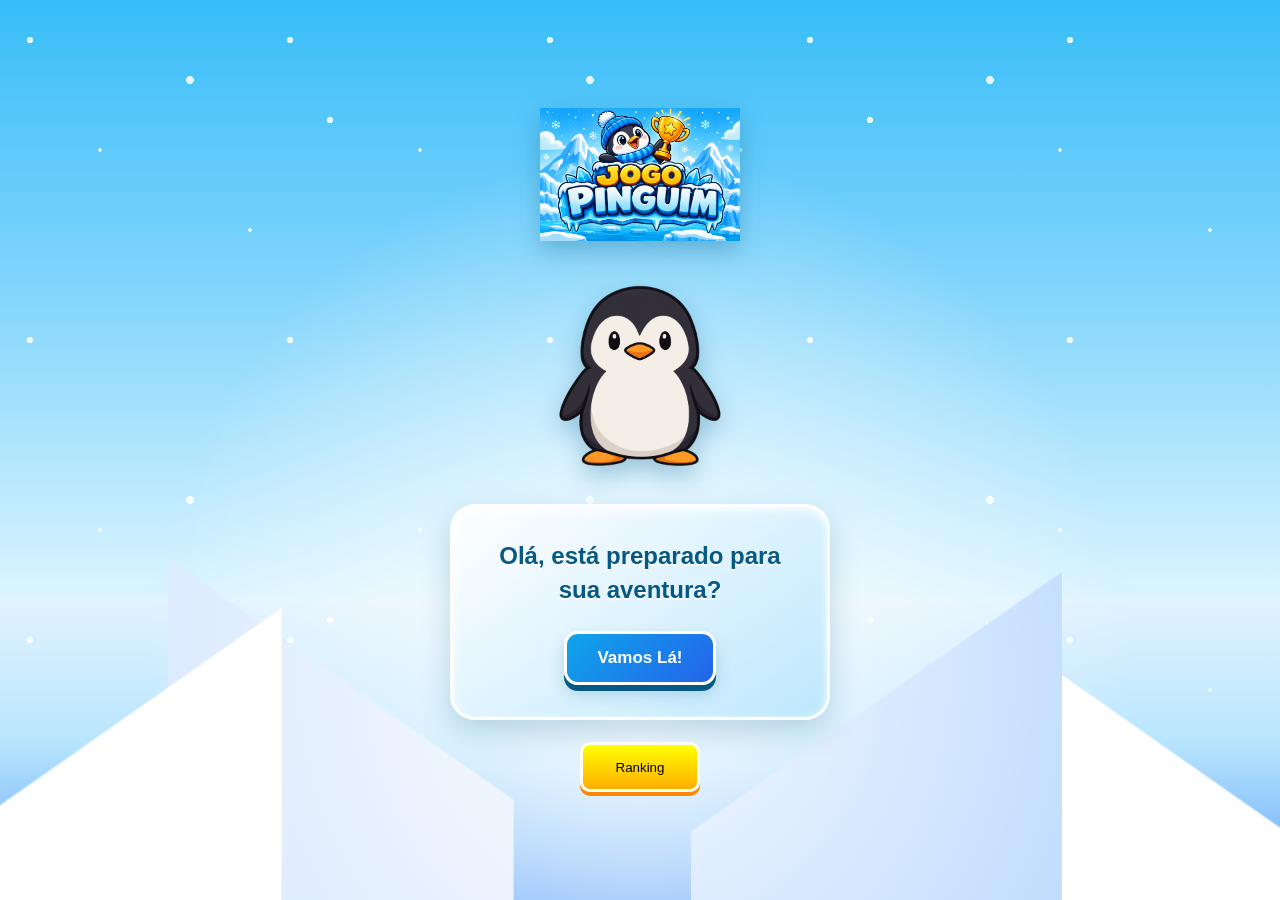
==== index.html @ 2c41fb97 "Nome do site" ====
<!DOCTYPE html>
<html>
    <head>
    <title>Jogasso Pinguinástico</title>
    <link rel="stylesheet" href="principal.css">
    <link rel="shortcut icon" href="imgs/favicon.png">
    <link rel="shortcut icon" href="imgs/Pinguim Espião_ Logo Gamer Neon.png">
    <link rel="stylesheet" href="index.css">
    <link rel="shortcut icon" href="imgs/Jogo Pinguim_ Aventura Gelada.png">
    <img src="imgs/Jogo Pinguim_ Aventura Gelada.png" alt="" id="img1">
</head>
    <body>
        <img src="imgs/pinguim.png" alt="" id="img1">
    <div id="caixinha">
            <h2>Olá, está preparado para sua aventura?</h2>
            <button id="inicio">Vamos Lá!</button>  
        </div>  
    </body>
</html>

        <div id="dificuldade">
            <h3>Escolha a dificuldade:</h3>
            <button id="facil">Fácil</button>
            <button id="normal">Normal</button>
            <button id="dificil">Difícil</button>
            <button id="impossivel">Impossível</button>
        </div>

        <button id="ranking">Ranking</button>
        <script src="https://code.jquery.com/jquery-3.7.1.min.js"></script>
        <script src = "index.js"></script>
    </body>
</html>
---- principal.css ----
/* =====================================
   JOGO PINGUIM - TEMA ANTÁRTIDA
   CSS PRINCIPAL
===================================== */

:root {
    --azul: #38bdf8;
    --azul-escuro: #075985;
    --azul-profundo: #0c4a6e;
    --gelo: #e0f2fe;
    --branco: #ffffff;

    --verde: #22c55e;
    --amarelo: #facc15;
    --laranja: #f97316;
    --rosa: #ec4899;

    --texto: #123047;
    --sombra: rgba(7, 89, 133, 0.22);
}


* {
    margin: 0;
    padding: 0;
    box-sizing: border-box;
}

html {
    min-height: 100%;
}

body {
    position: relative;
    isolation: isolate;

    min-height: 100vh;
    width: 100%;

    padding: 20px;
    overflow-x: hidden;

    display: flex;
    flex-direction: column;
    justify-content: center;
    align-items: center;
    gap: 22px;

    font-family: 'Trebuchet MS', Arial, sans-serif;
    color: var(--texto);

    background: linear-gradient(
        180deg,
        #38bdf8 0%,
        #7dd3fc 30%,
        #dff6ff 68%,
        #a5d8f5 100%
    );
}


body > * {
    position: relative;
    z-index: 1;
}


body::before {
    content: "";

    position: fixed;
    inset: 0;
    z-index: 0;

    pointer-events: none;

    background:
        radial-gradient(
            ellipse at 50% 75%,
            rgba(255, 255, 255, 0.85),
            transparent 55%
        ),

        linear-gradient(
            145deg,
            transparent 49%,
            #ffffff 49.5%
        ) 0% 100% / 22% 42% no-repeat,

        linear-gradient(
            215deg,
            transparent 49%,
            #dbeafe 49.5%
        ) 18% 100% / 27% 48% no-repeat,

        linear-gradient(
            145deg,
            transparent 49%,
            #bfdbfe 49.5%
        ) 76% 100% / 29% 43% no-repeat,

        linear-gradient(
            215deg,
            transparent 49%,
            #ffffff 49.5%
        ) 100% 100% / 23% 38% no-repeat,

        linear-gradient(
            180deg,
            transparent 66%,
            #e0f2fe 67%,
            #bae6fd 82%,
            #60a5fa 100%
        );

    background-repeat: no-repeat;

    animation: geleirasMovimento 18s ease-in-out infinite alternate;
}


body::after {
    content: "";

    position: fixed;
    inset: 0;
    z-index: 0;

    pointer-events: none;
    opacity: 0.85;

    background-image:
        radial-gradient(
            3px 3px at 30px 40px,
            white 99%,
            transparent
        ),

        radial-gradient(
            2px 2px at 100px 150px,
            white 99%,
            transparent
        ),

        radial-gradient(
            4px 4px at 190px 80px,
            white 99%,
            transparent
        ),

        radial-gradient(
            2px 2px at 250px 230px,
            white 99%,
            transparent
        ),

        radial-gradient(
            3px 3px at 330px 120px,
            white 99%,
            transparent
        );

    background-size:
        260px 300px,
        320px 380px,
        400px 420px,
        480px 460px,
        540px 500px;

    background-repeat: repeat;

    animation: neveCaindo 10s linear infinite;
}

#img1 {
    display: block;

    width: 200px;
    max-width: 80%;
    height: auto;

    filter: drop-shadow(
        0 10px 12px rgba(7, 89, 133, 0.3)
    );

    animation:
        pinguimEntrada 0.9s ease both,
        pinguimFlutuar 3s ease-in-out 0.9s infinite;

    transition: filter 0.3s ease;
}

#img1:hover {
    filter: drop-shadow(
        0 0 20px rgba(255, 255, 255, 0.95)
    );
}



#caixinha {
    width: 380px;
    max-width: 100%;

    padding: 32px;

    text-align: center;

    background: linear-gradient(
        145deg,
        rgba(255, 255, 255, 0.97),
        rgba(186, 230, 253, 0.94)
    );

    border: 3px solid rgba(255, 255, 255, 0.95);
    border-radius: 25px;

    box-shadow:
        0 12px 30px var(--sombra),
        inset 0 3px 8px rgba(255, 255, 255, 0.9);

    animation: painelEntrada 0.8s ease both;
}

#caixinha h2 {
    color: var(--azul-escuro);

    font-size: clamp(19px, 4vw, 24px);
    line-height: 1.4;

    margin-bottom: 25px;

    text-shadow: 0 2px 0 white;
}


#inicio {
    display: inline-block;

    width: auto;
    padding: 14px 30px;

    color: white;
    font-family: inherit;
    font-size: 17px;
    font-weight: bold;

    cursor: pointer;

    background: linear-gradient(
        135deg,
        #0ea5e9,
        #2563eb
    );

    border: 3px solid white;
    border-radius: 14px;

    box-shadow:
        0 6px 0 #075985,
        0 9px 16px rgba(7, 89, 133, 0.2);

    transition:
        transform 0.25s ease,
        box-shadow 0.25s ease,
        filter 0.25s ease;
}

#inicio:hover {
    transform: translateY(-4px) scale(1.04);

    filter: brightness(1.1);

    box-shadow:
        0 10px 0 #075985,
        0 14px 22px rgba(7, 89, 133, 0.3);
}

#inicio:active {
    transform: translateY(3px);

    box-shadow:
        0 2px 0 #075985;
}

#dificuldade {
    display: none;

    flex-direction: column;
    align-items: center;
    gap: 12px;

    width: 380px;
    max-width: 100%;

    padding: 25px;

    text-align: center;

    background: linear-gradient(
        145deg,
        rgba(255, 255, 255, 0.97),
        rgba(186, 230, 253, 0.94)
    );

    border: 3px solid white;
    border-radius: 24px;

    box-shadow:
        0 12px 30px var(--sombra),
        inset 0 3px 8px rgba(255, 255, 255, 0.8);

    animation: painelEntrada 0.45s ease both;
}


#dificuldade[style*="display: block"] {
    display: flex !important;
}

#dificuldade h3 {
    color: var(--azul-escuro);

    font-size: 21px;

    margin-bottom: 8px;
}


#dificuldade button {
    width: 100%;

    padding: 13px 18px;

    color: white;

    font-family: inherit;
    font-size: 16px;
    font-weight: bold;

    cursor: pointer;

    border: 3px solid rgba(255, 255, 255, 0.95);
    border-radius: 13px;

    box-shadow:
        0 5px 0 rgba(7, 89, 133, 0.25);

    transition:
        transform 0.25s ease,
        box-shadow 0.25s ease,
        filter 0.25s ease;
}


#dificuldade button:hover {
    transform: translateY(-4px) scale(1.03);

    filter: brightness(1.1);

    box-shadow:
        0 8px 0 rgba(7, 89, 133, 0.25),
        0 10px 15px rgba(7, 89, 133, 0.15);
}



#dificuldade button:active {
    transform: translateY(2px);

    box-shadow:
        0 2px 0 rgba(7, 89, 133, 0.25);
}



#dificuldade #facil {
    background: linear-gradient(
        135deg,
        #22c55e,
        #16a34a
    );
}



#dificuldade #normal {
    color: #493600;

    background: linear-gradient(
        135deg,
        #facc15,
        #f59e0b
    );
}


#dificuldade #dificil {
    background: linear-gradient(
        135deg,
        #fb923c,
        #ea580c
    );
}



#dificuldade #impossivel {
    background: linear-gradient(
        135deg,
        #f472b6,
        #db2777
    );
}



button:focus-visible {
    outline: 4px solid var(--amarelo);
    outline-offset: 4px;
}


@keyframes geleirasMovimento {
    from {
        background-position:
            0% 100%,
            0% 100%,
            18% 100%,
            76% 100%,
            100% 100%,
            0 0;
    }

    to {
        background-position:
            0% 100%,
            3% 100%,
            16% 100%,
            73% 100%,
            97% 100%,
            0 0;
    }
}

@keyframes neveCaindo {
    from {
        background-position:
            0 0,
            0 0,
            0 0,
            0 0,
            0 0;
    }

    to {
        background-position:
            0 300px,
            0 380px,
            0 420px,
            0 460px,
            0 500px;
    }
}

@keyframes painelEntrada {
    from {
        opacity: 0;
        transform: translateY(20px) scale(0.97);
    }

    to {
        opacity: 1;
        transform: translateY(0) scale(1);
    }
}

@keyframes pinguimEntrada {
    from {
        opacity: 0;
        transform: translateY(-20px) scale(0.9);
    }

    to {
        opacity: 1;
        transform: translateY(0) scale(1);
    }
}

@keyframes pinguimFlutuar {
    0%, 100% {
        transform: translateY(0);
    }

    50% {
        transform: translateY(-8px);
    }
}



@media (max-width: 768px) {
    #img1 {
        width: 175px;
    }

    #caixinha,
    #dificuldade {
        width: 340px;
    }
}

@media (max-width: 600px) {
    body {
        padding: 15px;
        gap: 16px;
    }

    #img1 {
        width: 145px;
    }

    #caixinha,
    #dificuldade {
        width: 100%;
        max-width: 360px;

        padding: 22px;
    }

    #inicio {
        width: 100%;
    }

    #dificuldade button {
        padding: 14px;
    }
}


@media (max-width: 350px) {
    body {
        padding: 10px;
    }

    #img1 {
        width: 120px;
    }

    #caixinha,
    #dificuldade {
        padding: 17px;
    }

    #dificuldade h3 {
        font-size: 18px;
    }
}


@media (prefers-reduced-motion: reduce) {
    *,
    *::before,
    *::after {
        animation: none !important;
        transition: none !important;
        scroll-behavior: auto !important;
    }
}
---- index.css ----
/* =====================================
   JOGO PINGUIM - TEMA ANTÁRTIDA
   CSS PRINCIPAL
===================================== */

:root {
    --azul: #38bdf8;
    --azul-escuro: #075985;
    --azul-profundo: #0c4a6e;
    --gelo: #e0f2fe;
    --branco: #ffffff;

    --verde: #22c55e;
    --amarelo: #facc15;
    --laranja: #f97316;
    --rosa: #ec4899;

    --texto: #123047;
    --sombra: rgba(7, 89, 133, 0.22);
}


* {
    margin: 0;
    padding: 0;
    box-sizing: border-box;
}

html {
    min-height: 100%;
}

body {
    position: relative;
    isolation: isolate;

    min-height: 100vh;
    width: 100%;

    padding: 20px;
    overflow-x: hidden;

    display: flex;
    flex-direction: column;
    justify-content: center;
    align-items: center;
    gap: 22px;

    font-family: 'Trebuchet MS', Arial, sans-serif;
    color: var(--texto);

    background: linear-gradient(
        180deg,
        #38bdf8 0%,
        #7dd3fc 30%,
        #dff6ff 68%,
        #a5d8f5 100%
    );
}


body > * {
    position: relative;
    z-index: 1;
}


body::before {
    content: "";

    position: fixed;
    inset: 0;
    z-index: 0;

    pointer-events: none;

    background:
        radial-gradient(
            ellipse at 50% 75%,
            rgba(255, 255, 255, 0.85),
            transparent 55%
        ),

        linear-gradient(
            145deg,
            transparent 49%,
            #ffffff 49.5%
        ) 0% 100% / 22% 42% no-repeat,

        linear-gradient(
            215deg,
            transparent 49%,
            #dbeafe 49.5%
        ) 18% 100% / 27% 48% no-repeat,

        linear-gradient(
            145deg,
            transparent 49%,
            #bfdbfe 49.5%
        ) 76% 100% / 29% 43% no-repeat,

        linear-gradient(
            215deg,
            transparent 49%,
            #ffffff 49.5%
        ) 100% 100% / 23% 38% no-repeat,

        linear-gradient(
            180deg,
            transparent 66%,
            #e0f2fe 67%,
            #bae6fd 82%,
            #60a5fa 100%
        );

    background-repeat: no-repeat;

    animation: geleirasMovimento 18s ease-in-out infinite alternate;
}


body::after {
    content: "";

    position: fixed;
    inset: 0;
    z-index: 0;

    pointer-events: none;
    opacity: 0.85;

    background-image:
        radial-gradient(
            3px 3px at 30px 40px,
            white 99%,
            transparent
        ),

        radial-gradient(
            2px 2px at 100px 150px,
            white 99%,
            transparent
        ),

        radial-gradient(
            4px 4px at 190px 80px,
            white 99%,
            transparent
        ),

        radial-gradient(
            2px 2px at 250px 230px,
            white 99%,
            transparent
        ),

        radial-gradient(
            3px 3px at 330px 120px,
            white 99%,
            transparent
        );

    background-size:
        260px 300px,
        320px 380px,
        400px 420px,
        480px 460px,
        540px 500px;

    background-repeat: repeat;

    animation: neveCaindo 10s linear infinite;
}

#img1 {
    display: block;

    width: 200px;
    max-width: 80%;
    height: auto;

    filter: drop-shadow(
        0 10px 12px rgba(7, 89, 133, 0.3)
    );

    animation:
        pinguimEntrada 0.9s ease both,
        pinguimFlutuar 3s ease-in-out 0.9s infinite;

    transition: filter 0.3s ease;
}

#img1:hover {
    filter: drop-shadow(
        0 0 20px rgba(255, 255, 255, 0.95)
    );
}



#caixinha {
    width: 380px;
    max-width: 100%;

    padding: 32px;

    text-align: center;

    background: linear-gradient(
        145deg,
        rgba(255, 255, 255, 0.97),
        rgba(186, 230, 253, 0.94)
    );

    border: 3px solid rgba(255, 255, 255, 0.95);
    border-radius: 25px;

    box-shadow:
        0 12px 30px var(--sombra),
        inset 0 3px 8px rgba(255, 255, 255, 0.9);

    animation: painelEntrada 0.8s ease both;
}

#caixinha h2 {
    color: var(--azul-escuro);

    font-size: clamp(19px, 4vw, 24px);
    line-height: 1.4;

    margin-bottom: 25px;

    text-shadow: 0 2px 0 white;
}


#inicio {
    display: inline-block;

    width: auto;
    padding: 14px 30px;

    color: white;
    font-family: inherit;
    font-size: 17px;
    font-weight: bold;

    cursor: pointer;

    background: linear-gradient(
        135deg,
        #0ea5e9,
        #2563eb
    );

    border: 3px solid white;
    border-radius: 14px;

    box-shadow:
        0 6px 0 #075985,
        0 9px 16px rgba(7, 89, 133, 0.2);

    transition:
        transform 0.25s ease,
        box-shadow 0.25s ease,
        filter 0.25s ease;
}

#inicio:hover {
    transform: translateY(-4px) scale(1.04);

    filter: brightness(1.1);

    box-shadow:
        0 10px 0 #075985,
        0 14px 22px rgba(7, 89, 133, 0.3);
}

#inicio:active {
    transform: translateY(3px);

    box-shadow:
        0 2px 0 #075985;
}

#dificuldade {
    display: none;

    flex-direction: column;
    align-items: center;
    gap: 12px;

    width: 380px;
    max-width: 100%;

    padding: 25px;

    text-align: center;

    background: linear-gradient(
        145deg,
        rgba(255, 255, 255, 0.97),
        rgba(186, 230, 253, 0.94)
    );

    border: 3px solid white;
    border-radius: 24px;

    box-shadow:
        0 12px 30px var(--sombra),
        inset 0 3px 8px rgba(255, 255, 255, 0.8);

    animation: painelEntrada 0.45s ease both;
}


#dificuldade[style*="display: block"] {
    display: flex !important;
}

#dificuldade h3 {
    color: var(--azul-escuro);

    font-size: 21px;

    margin-bottom: 8px;
}


#dificuldade button {
    width: 100%;

    padding: 13px 18px;

    color: white;

    font-family: inherit;
    font-size: 16px;
    font-weight: bold;

    cursor: pointer;

    border: 3px solid rgba(255, 255, 255, 0.95);
    border-radius: 13px;

    box-shadow:
        0 5px 0 rgba(7, 89, 133, 0.25);

    transition:
        transform 0.25s ease,
        box-shadow 0.25s ease,
        filter 0.25s ease;
}


#dificuldade button:hover {
    transform: translateY(-4px) scale(1.03);

    filter: brightness(1.1);

    box-shadow:
        0 8px 0 rgba(7, 89, 133, 0.25),
        0 10px 15px rgba(7, 89, 133, 0.15);
}



#dificuldade button:active {
    transform: translateY(2px);

    box-shadow:
        0 2px 0 rgba(7, 89, 133, 0.25);
}



#dificuldade #facil {
    background: linear-gradient(
        135deg,
        #22c55e,
        #16a34a
    );
}



#dificuldade #normal {
    color: #493600;

    background: linear-gradient(
        135deg,
        #facc15,
        #f59e0b
    );
}


#dificuldade #dificil {
    background: linear-gradient(
        135deg,
        #fb923c,
        #ea580c
    );
}



#dificuldade #impossivel {
    background: linear-gradient(
        135deg,
        #e70e0e,
        #1d0101
    );
}



button:focus-visible {
    outline: 4px solid var(--amarelo);
    outline-offset: 4px;
}

#ranking {
    background:linear-gradient(yellow, rgb(255, 174, 0));
    width: 120px;
    height: 50px;
    padding: 8px 10px;
    cursor: pointer;
    border: 3px solid rgba(255, 255, 255, 0.95);
    border-radius: 10px;
    box-shadow:
        0 4px 0 rgb(255, 136, 0);
    transition:
        transform 0.25s ease,
        box-shadow 0.25s ease,
        filter 0.25s ease;
}

#ranking:hover {
    transform: translateY(-4px) scale(1.03);
    filter: brightness(1.1);
    box-shadow:
        0 6px 0 rgba(255, 136, 0),
        0 8px 15px rgba(255, 136, 100);

}
@keyframes geleirasMovimento {
    from {
        background-position:
            0% 100%,
            0% 100%,
            18% 100%,
            76% 100%,
            100% 100%,
            0 0;
    }

    to {
        background-position:
            0% 100%,
            3% 100%,
            16% 100%,
            73% 100%,
            97% 100%,
            0 0;
    }
}

@keyframes neveCaindo {
    from {
        background-position:
            0 0,
            0 0,
            0 0,
            0 0,
            0 0;
    }

    to {
        background-position:
            0 300px,
            0 380px,
            0 420px,
            0 460px,
            0 500px;
    }
}

@keyframes painelEntrada {
    from {
        opacity: 0;
        transform: translateY(20px) scale(0.97);
    }

    to {
        opacity: 1;
        transform: translateY(0) scale(1);
    }
}

@keyframes pinguimEntrada {
    from {
        opacity: 0;
        transform: translateY(-20px) scale(0.9);
    }

    to {
        opacity: 1;
        transform: translateY(0) scale(1);
    }
}

@keyframes pinguimFlutuar {
    0%, 100% {
        transform: translateY(0);
    }

    50% {
        transform: translateY(-8px);
    }
}



@media (max-width: 768px) {
    #img1 {
        width: 175px;
    }

    #caixinha,
    #dificuldade {
        width: 340px;
    }
}

@media (max-width: 600px) {
    body {
        padding: 15px;
        gap: 16px;
    }

    #img1 {
        width: 145px;
    }

    #caixinha,
    #dificuldade {
        width: 100%;
        max-width: 360px;

        padding: 22px;
    }

    #inicio {
        width: 100%;
    }

    #dificuldade button {
        padding: 14px;
    }
}


@media (max-width: 350px) {
    body {
        padding: 10px;
    }

    #img1 {
        width: 120px;
    }

    #caixinha,
    #dificuldade {
        padding: 17px;
    }

    #dificuldade h3 {
        font-size: 18px;
    }
}


@media (prefers-reduced-motion: reduce) {
    *,
    *::before,
    *::after {
        animation: none !important;
        transition: none !important;
        scroll-behavior: auto !important;
    }
}
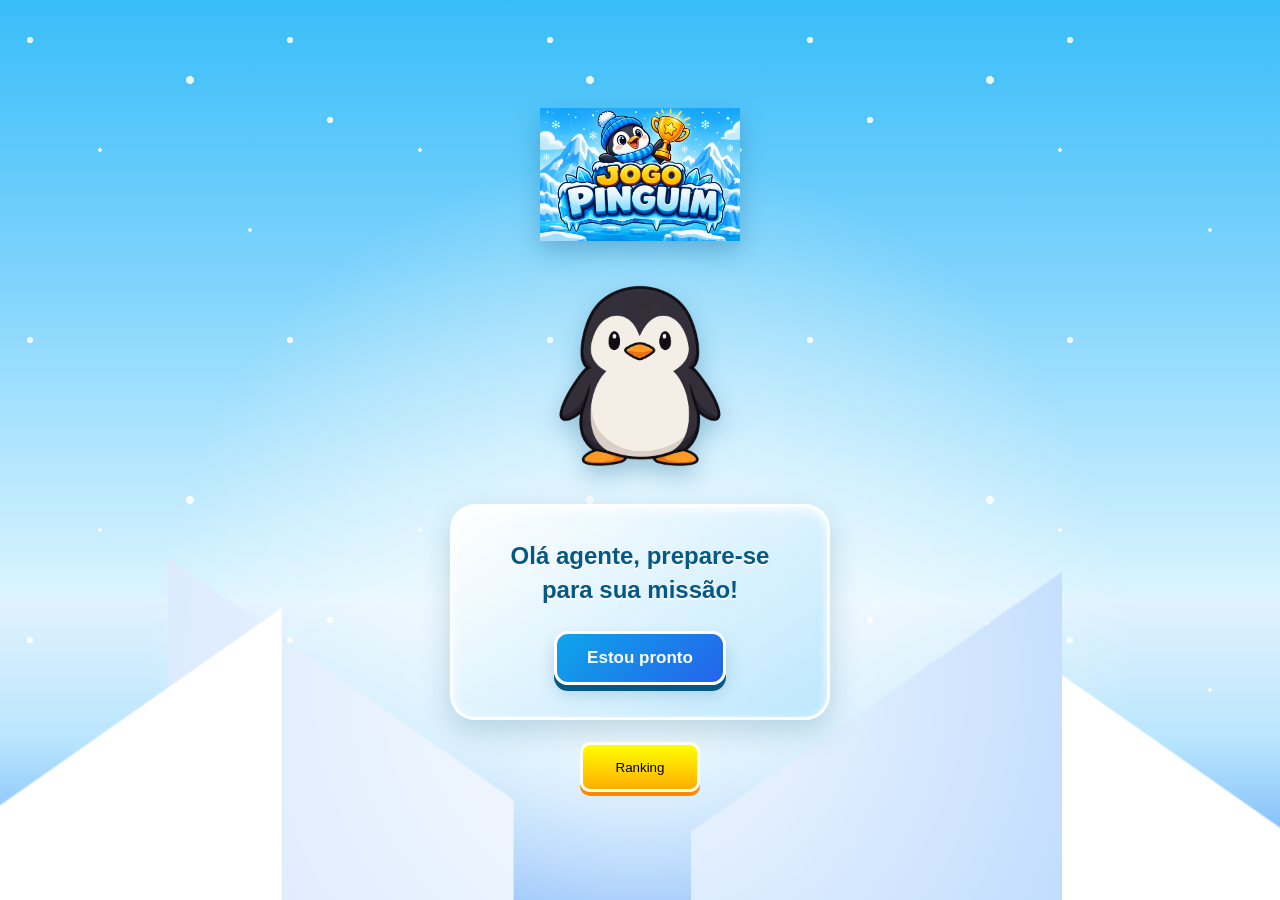
==== commit 3b2030f2: "deixando mais espionistico" ====
--- a/index.html
+++ b/index.html
@@ -1,7 +1,7 @@
 <!DOCTYPE html>
 <html>
     <head>
-    <title>Jogasso Pinguinástico</title>
+    <title>Quiz Pinguinístico</title>
     <link rel="stylesheet" href="principal.css">
     <link rel="shortcut icon" href="imgs/favicon.png">
     <link rel="shortcut icon" href="imgs/Pinguim Espião_ Logo Gamer Neon.png">
@@ -12,14 +12,13 @@
     <body>
         <img src="imgs/pinguim.png" alt="" id="img1">
     <div id="caixinha">
-            <h2>Olá, está preparado para sua aventura?</h2>
-            <button id="inicio">Vamos Lá!</button>  
+            <h2>Olá agente, prepare-se para sua missão!</h2>
+            <button id="inicio">Estou pronto</button>  
         </div>  
     </body>
 </html>
-
         <div id="dificuldade">
-            <h3>Escolha a dificuldade:</h3>
+            <h3>Escolha o Nível da Missão:</h3>
             <button id="facil">Fácil</button>
             <button id="normal">Normal</button>
             <button id="dificil">Difícil</button>
@@ -27,7 +26,6 @@
         </div>
 
         <button id="ranking">Ranking</button>
-        <script src="https://code.jquery.com/jquery-3.7.1.min.js"></script>
         <script src = "index.js"></script>
     </body>
 </html> 
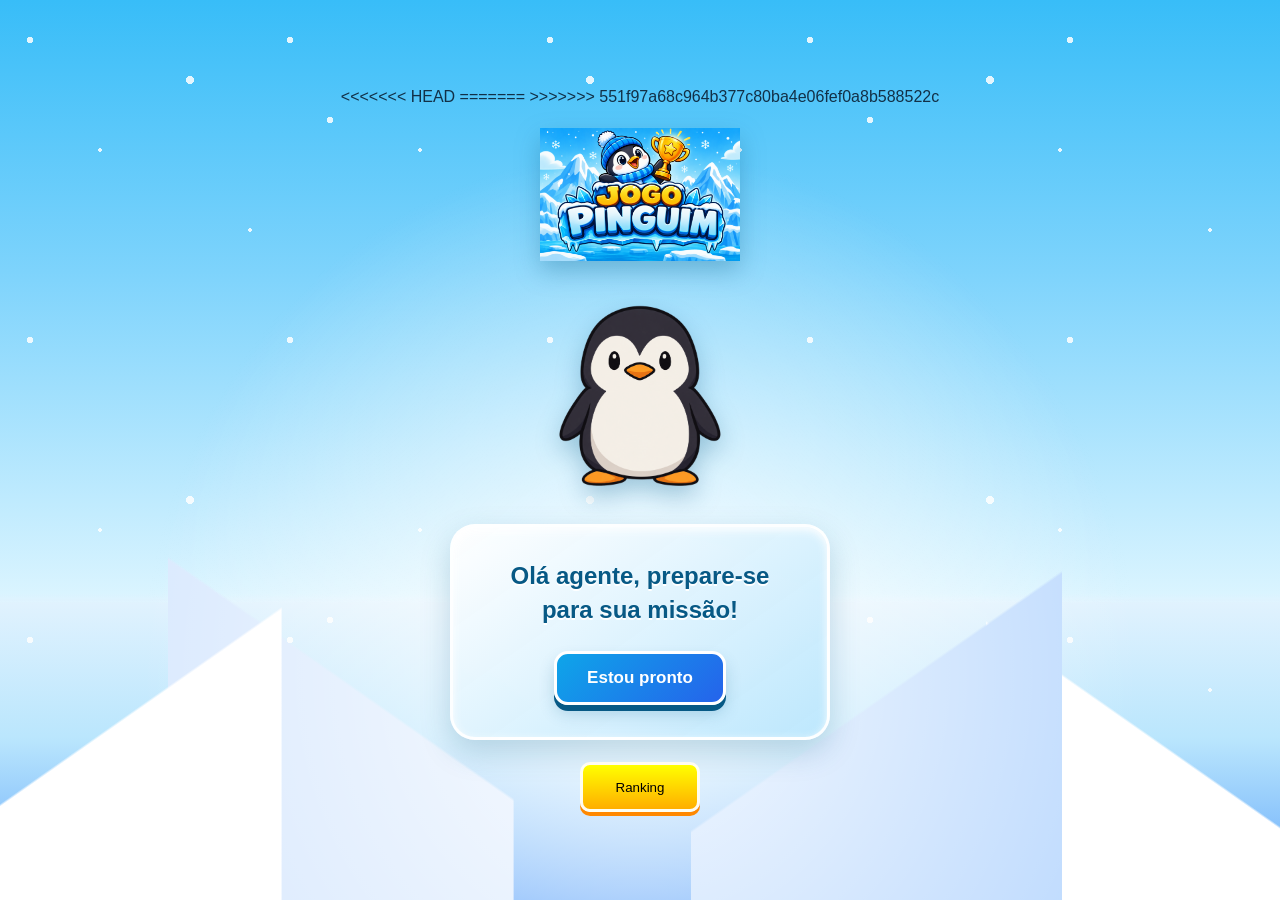
==== commit 58c6102a: "espionisticando" ====
--- a/index.html
+++ b/index.html
@@ -1,7 +1,11 @@
 <!DOCTYPE html>
 <html>
     <head>
+<<<<<<< HEAD
     <title>Quiz Pinguinístico</title>
+=======
+    <title>Jogasso Pinguinástico</title>
+>>>>>>> 551f97a68c964b377c80ba4e06fef0a8b588522c
     <link rel="stylesheet" href="principal.css">
     <link rel="shortcut icon" href="imgs/favicon.png">
     <link rel="shortcut icon" href="imgs/Pinguim Espião_ Logo Gamer Neon.png">
@@ -17,6 +21,7 @@
         </div>  
     </body>
 </html>
+
         <div id="dificuldade">
             <h3>Escolha o Nível da Missão:</h3>
             <button id="facil">Fácil</button>
@@ -26,6 +31,7 @@
         </div>
 
         <button id="ranking">Ranking</button>
+        <script src="https://code.jquery.com/jquery-3.7.1.min.js"></script>
         <script src = "index.js"></script>
     </body>
 </html> 
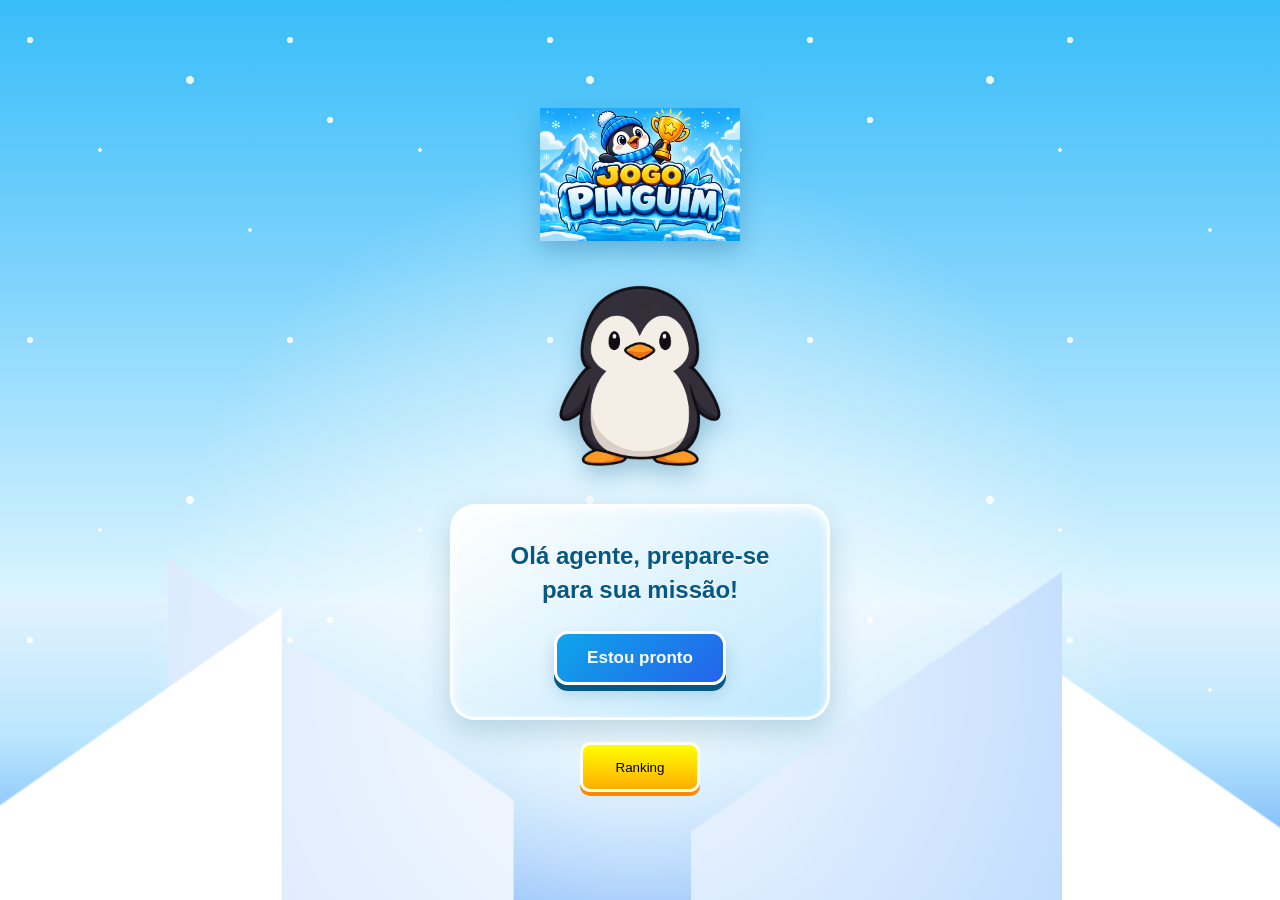
==== commit 18118fae: "pequeno erro" ====
--- a/index.html
+++ b/index.html
@@ -1,11 +1,7 @@
 <!DOCTYPE html>
 <html>
     <head>
-<<<<<<< HEAD
-    <title>Quiz Pinguinístico</title>
-=======
     <title>Jogasso Pinguinástico</title>
->>>>>>> 551f97a68c964b377c80ba4e06fef0a8b588522c
     <link rel="stylesheet" href="principal.css">
     <link rel="shortcut icon" href="imgs/favicon.png">
     <link rel="shortcut icon" href="imgs/Pinguim Espião_ Logo Gamer Neon.png">
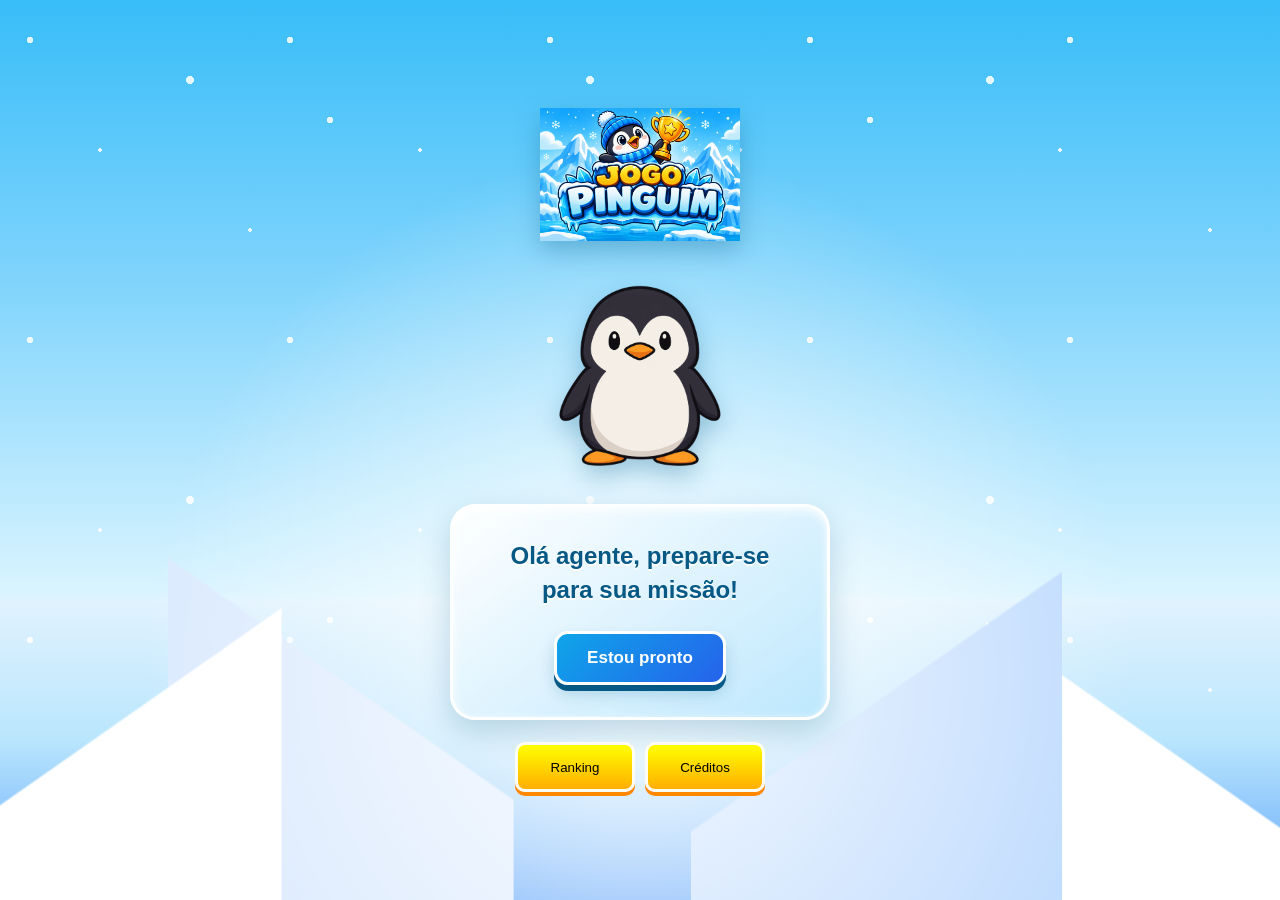
==== commit 862e502f: "Colocando o botão para o creditos.html no index.html" ====
--- a/index.html
+++ b/index.html
@@ -1,6 +1,6 @@
 <!DOCTYPE html>
 <html>
-    <head>
+<head>
     <title>Jogasso Pinguinástico</title>
     <link rel="stylesheet" href="principal.css">
     <link rel="shortcut icon" href="imgs/favicon.png">
@@ -15,18 +15,20 @@
             <h2>Olá agente, prepare-se para sua missão!</h2>
             <button id="inicio">Estou pronto</button>  
         </div>  
-    </body>
-</html>
 
-        <div id="dificuldade">
-            <h3>Escolha o Nível da Missão:</h3>
-            <button id="facil">Fácil</button>
-            <button id="normal">Normal</button>
-            <button id="dificil">Difícil</button>
-            <button id="impossivel">Impossível</button>
+    <div id="dificuldade">
+        <h3>Escolha o Nível da Missão:</h3>
+        <button id="facil">Fácil</button>
+        <button id="normal">Normal</button>
+        <button id="dificil">Difícil</button>
+        <button id="impossivel">Impossível</button>
+    </div>
+
+        <div style="display: flex; gap: 10px;">
+            <button id="ranking">Ranking</button>
+            <button id="creditos">Créditos</button>
         </div>
 
-        <button id="ranking">Ranking</button>
         <script src="https://code.jquery.com/jquery-3.7.1.min.js"></script>
         <script src = "index.js"></script>
     </body>
--- a/index.css
+++ b/index.css
@@ -421,7 +421,7 @@
     outline-offset: 4px;
 }
 
-#ranking {
+#ranking, #creditos {
     background:linear-gradient(yellow, rgb(255, 174, 0));
     width: 120px;
     height: 50px;
@@ -590,4 +590,4 @@
         transition: none !important;
         scroll-behavior: auto !important;
     }
-}
+}
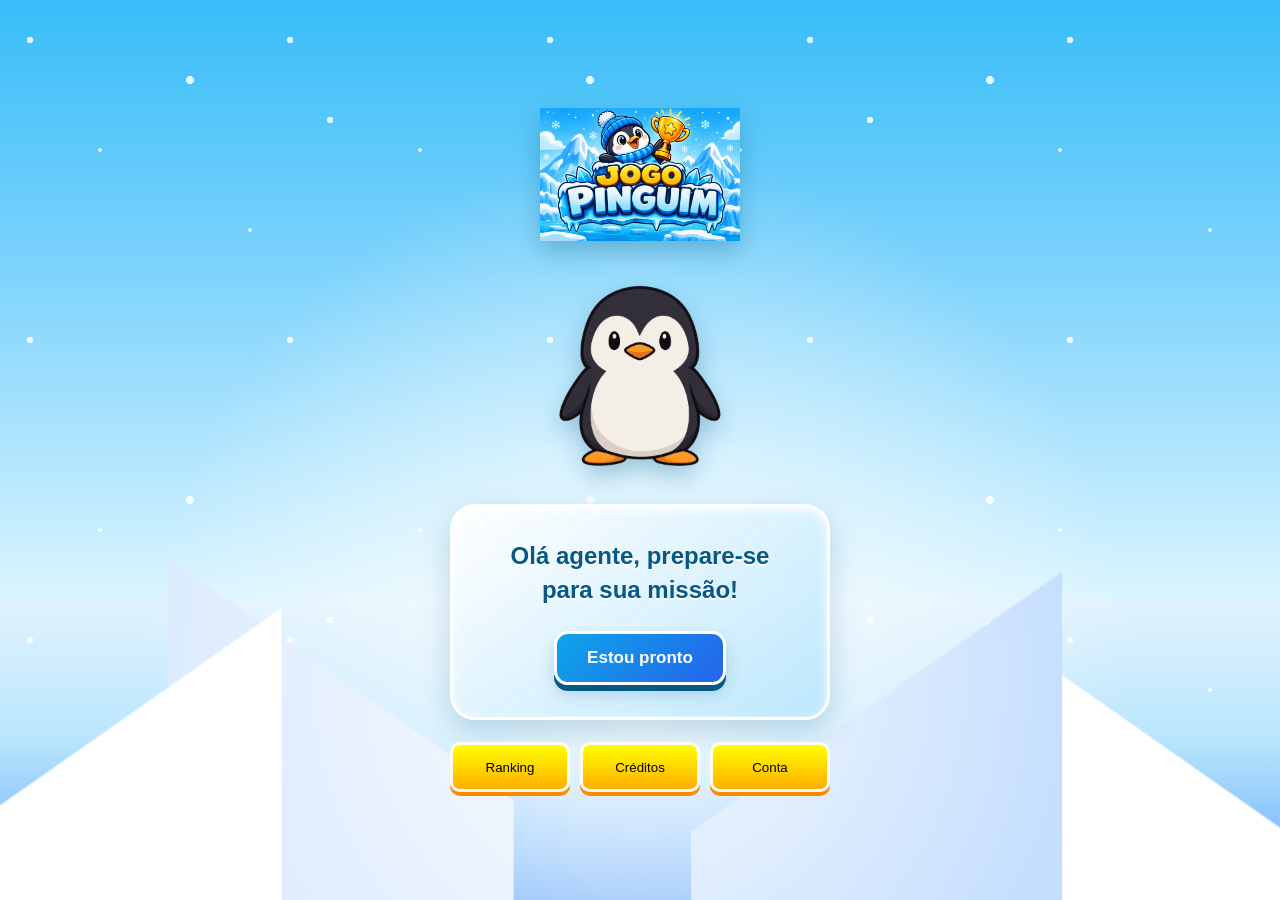
==== commit e7f1b0e4: "Criação do botão Login e Fluxo entre index.html e login.html" ====
--- a/index.html
+++ b/index.html
@@ -27,6 +27,7 @@
         <div style="display: flex; gap: 10px;">
             <button id="ranking">Ranking</button>
             <button id="creditos">Créditos</button>
+            <button id="conta">Conta</button>
         </div>
 
         <script src="https://code.jquery.com/jquery-3.7.1.min.js"></script>
--- a/index.css
+++ b/index.css
@@ -421,7 +421,7 @@
     outline-offset: 4px;
 }
 
-#ranking, #creditos {
+#ranking, #creditos, #conta {
     background:linear-gradient(yellow, rgb(255, 174, 0));
     width: 120px;
     height: 50px;
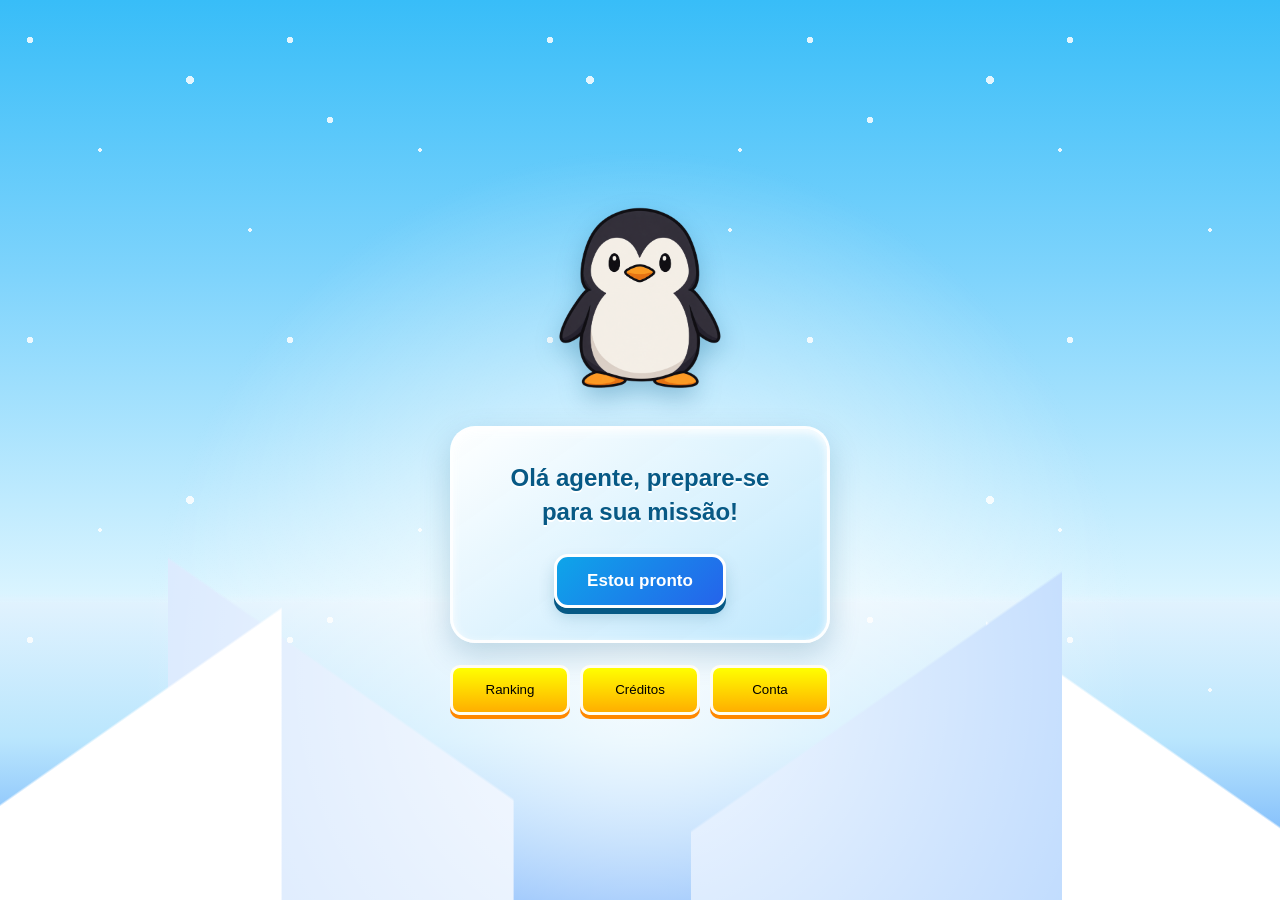
==== commit 41dbe6b2: "Adição e implementação do visualizador de Agente(Conta)" ====
--- a/index.html
+++ b/index.html
@@ -4,25 +4,32 @@
     <title>Jogasso Pinguinástico</title>
     <link rel="stylesheet" href="principal.css">
     <link rel="shortcut icon" href="imgs/favicon.png">
-    <link rel="shortcut icon" href="imgs/Pinguim Espião_ Logo Gamer Neon.png">
     <link rel="stylesheet" href="index.css">
-    <link rel="shortcut icon" href="imgs/Jogo Pinguim_ Aventura Gelada.png">
-    <img src="imgs/Jogo Pinguim_ Aventura Gelada.png" alt="" id="img1">
 </head>
     <body>
+
+        <div id="perfil-usuario" style="display: none; align-items: center; gap: 12px; background: rgba(255, 255, 255, 0.95); padding: 8px 18px; border-radius: 20px; border: 2px solid white; box-shadow: 0 4px 15px rgba(7, 89, 133, 0.25); position: absolute; top: 20px; left: 20px; z-index: 10;">
+            <img id="avatar-atual" src="imgs/pinguim.png" alt="Avatar" style="width: 45px; height: 45px; border-radius: 50%; object-fit: cover; border: 2px solid #075985;">
+            <div>
+                <span style="font-size: 12px; color: #075985; display: block; font-weight: bold;">Agente:</span>
+                <span id="nome-usuario-logado" style="font-weight: bold; color: #123047; font-size: 15px;"></span>
+            </div>
+        </div>
+
         <img src="imgs/pinguim.png" alt="" id="img1">
-    <div id="caixinha">
+        
+        <div id="caixinha">
             <h2>Olá agente, prepare-se para sua missão!</h2>
             <button id="inicio">Estou pronto</button>  
         </div>  
 
-    <div id="dificuldade">
-        <h3>Escolha o Nível da Missão:</h3>
-        <button id="facil">Fácil</button>
-        <button id="normal">Normal</button>
-        <button id="dificil">Difícil</button>
-        <button id="impossivel">Impossível</button>
-    </div>
+        <div id="dificuldade">
+            <h3>Escolha o Nível da Missão:</h3>
+            <button id="facil">Fácil</button>
+            <button id="normal">Normal</button>
+            <button id="dificil">Difícil</button>
+            <button id="impossivel">Impossível</button>
+        </div>
 
         <div style="display: flex; gap: 10px;">
             <button id="ranking">Ranking</button>
@@ -31,6 +38,6 @@
         </div>
 
         <script src="https://code.jquery.com/jquery-3.7.1.min.js"></script>
-        <script src = "index.js"></script>
+        <script src="index.js"></script>
     </body>
-</html> 
+</html>
